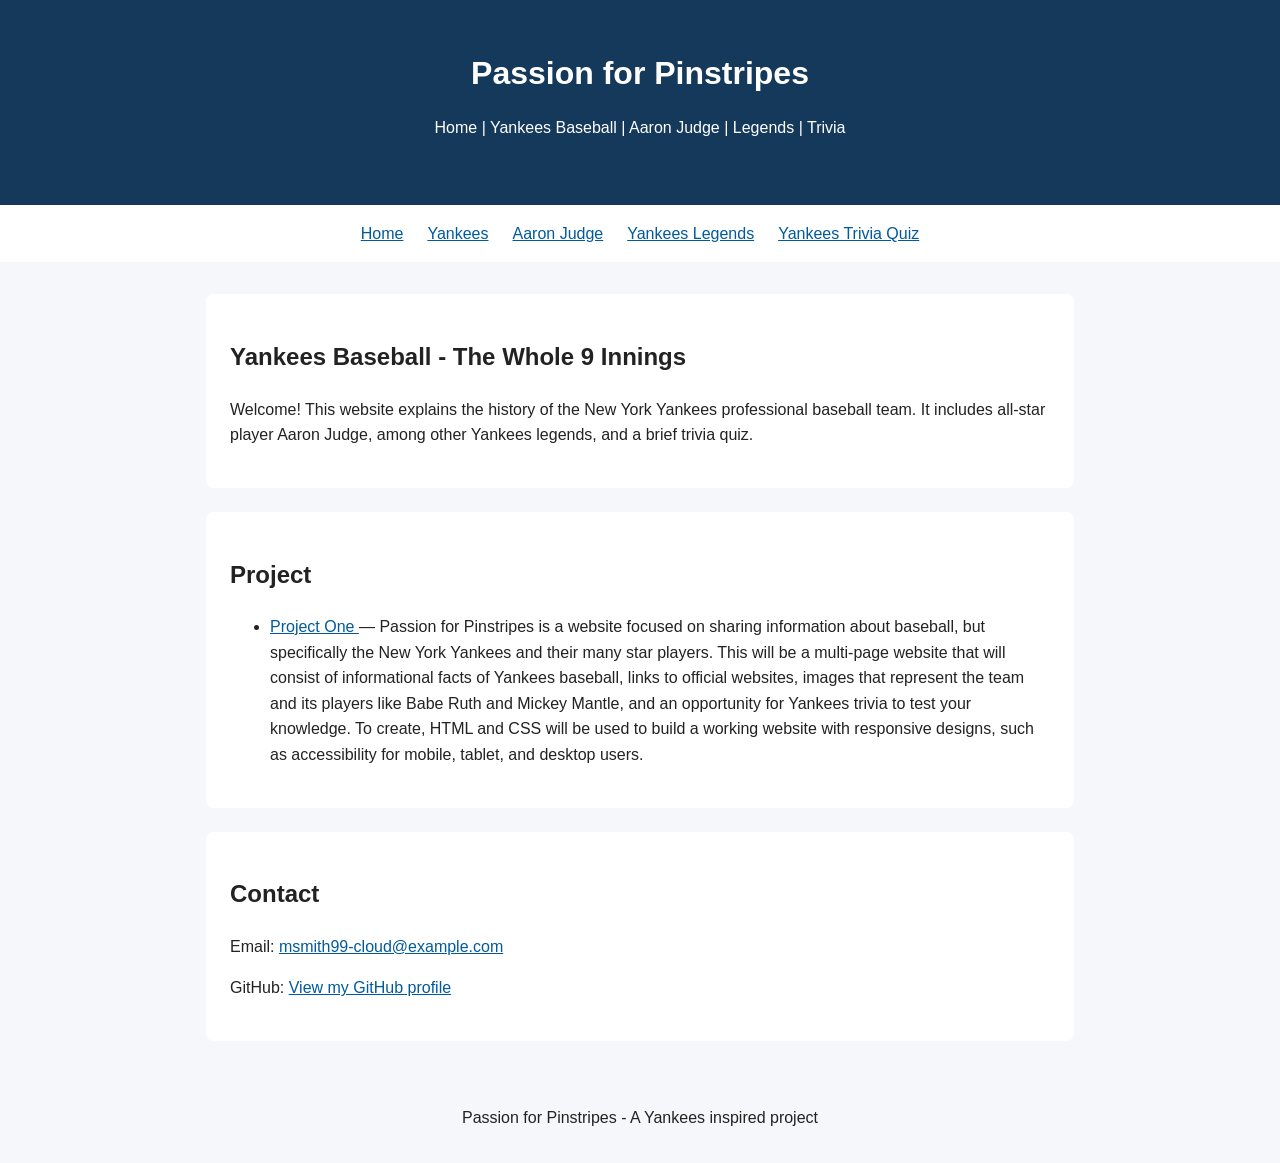
==== index.html @ 3a8514ab "Update index.html" ====
<!DOCTYPE html>
<html lang="en">
<head>
  <meta charset="UTF-8">
  <meta name="viewport" content="width=device-width, initial-scale=1">
  <meta name="description"
        content="Personal website featuring Yankees background, projects, and contact information.">

  <title>Home | Passion for Pinstripes by Madison Smith</title>
  <link rel="stylesheet" href="css/style.css">

  <style>
    * {
      box-sizing: border-box;
    }

    body {
      margin: 0;
      font-family: Arial, sans-serif;
      line-height: 1.6;
      color: #222;
      background: #f5f7fa;
    }

    header {
      padding: 3rem 1rem;
      text-align: center;
      color: white;
      background: #15395b;
    }

    header h1 {
      margin: 0;
    }

    nav {
      display: flex;
      flex-wrap: wrap;
      justify-content: center;
      gap: 1.5rem;
      padding: 1rem;
      background: #fff;
    }

    a {
      color: #005a9c;
    }

    a:focus-visible {
      outline: 3px solid #c75b00;
      outline-offset: 4px;
    }

    main {
      max-width: 900px;
      margin: 2rem auto;
      padding: 0 1rem;
    }

    section {
      margin-bottom: 1.5rem;
      padding: 1.5rem;
      background: white;
      border-radius: 8px;
    }

    footer {
      padding: 1rem;
      text-align: center;
    }

    .small-image {
      width: 30%;
      height: auto;
    }
  </style>
</head>

<body>
  <header>
    <h1>Passion for Pinstripes</h1>
    <p>Home | Yankees Baseball | Aaron Judge | Legends | Trivia</p>
  </header>

  <nav aria-label="Main navigation">
    <a href="index.html">Home</a>
    <a href="yankees.html">Yankees</a>
    <a href="judge.html">Aaron Judge</a>
    <a href="legends.html">Yankees Legends</a>
    <a href="quiz.html">Yankees Trivia Quiz</a>
  </nav>

  <main>
    <section id="about">
      <h2>Yankees Baseball - The Whole 9 Innings</h2>
      <p>
        Welcome! This website explains the history of the New York Yankees professional 
        baseball team. It includes all-star player Aaron Judge, among other Yankees legends, 
        and a brief trivia quiz.
      </p>
    </section>

    <section id="projects">
      <h2>Project</h2>
      <ul>
        <li>
          <a href="https://github.com/msmith99-cloud/project-one">
            Project One
          </a>
          — Passion for Pinstripes is a website focused on sharing information
          about baseball, but specifically the New York Yankees and their many star players. This 
          will be a multi-page website that will consist of informational facts of Yankees baseball,
          links to official websites, images that represent the team and its players like Babe Ruth 
          and Mickey Mantle, and an opportunity for Yankees trivia to test your knowledge. To create, 
          HTML and CSS will be used to build a working website with responsive designs, such as 
          accessibility for mobile, tablet, and desktop users.
        </li>
      </ul>
    </section>

    <section id="contact">
      <h2>Contact</h2>
      <p>
        Email:
        <a href="mailto:msmith99-cloud@example.com">msmith99-cloud@example.com</a>
      </p>
      <p>
        GitHub:
        <a href="https://github.com/msmith99-cloud">
          View my GitHub profile
        </a>
      </p>
    </section>
  </main>

  <footer>
    <p>Passion for Pinstripes - A Yankees inspired project</p>
  </footer>
</body>
</html>
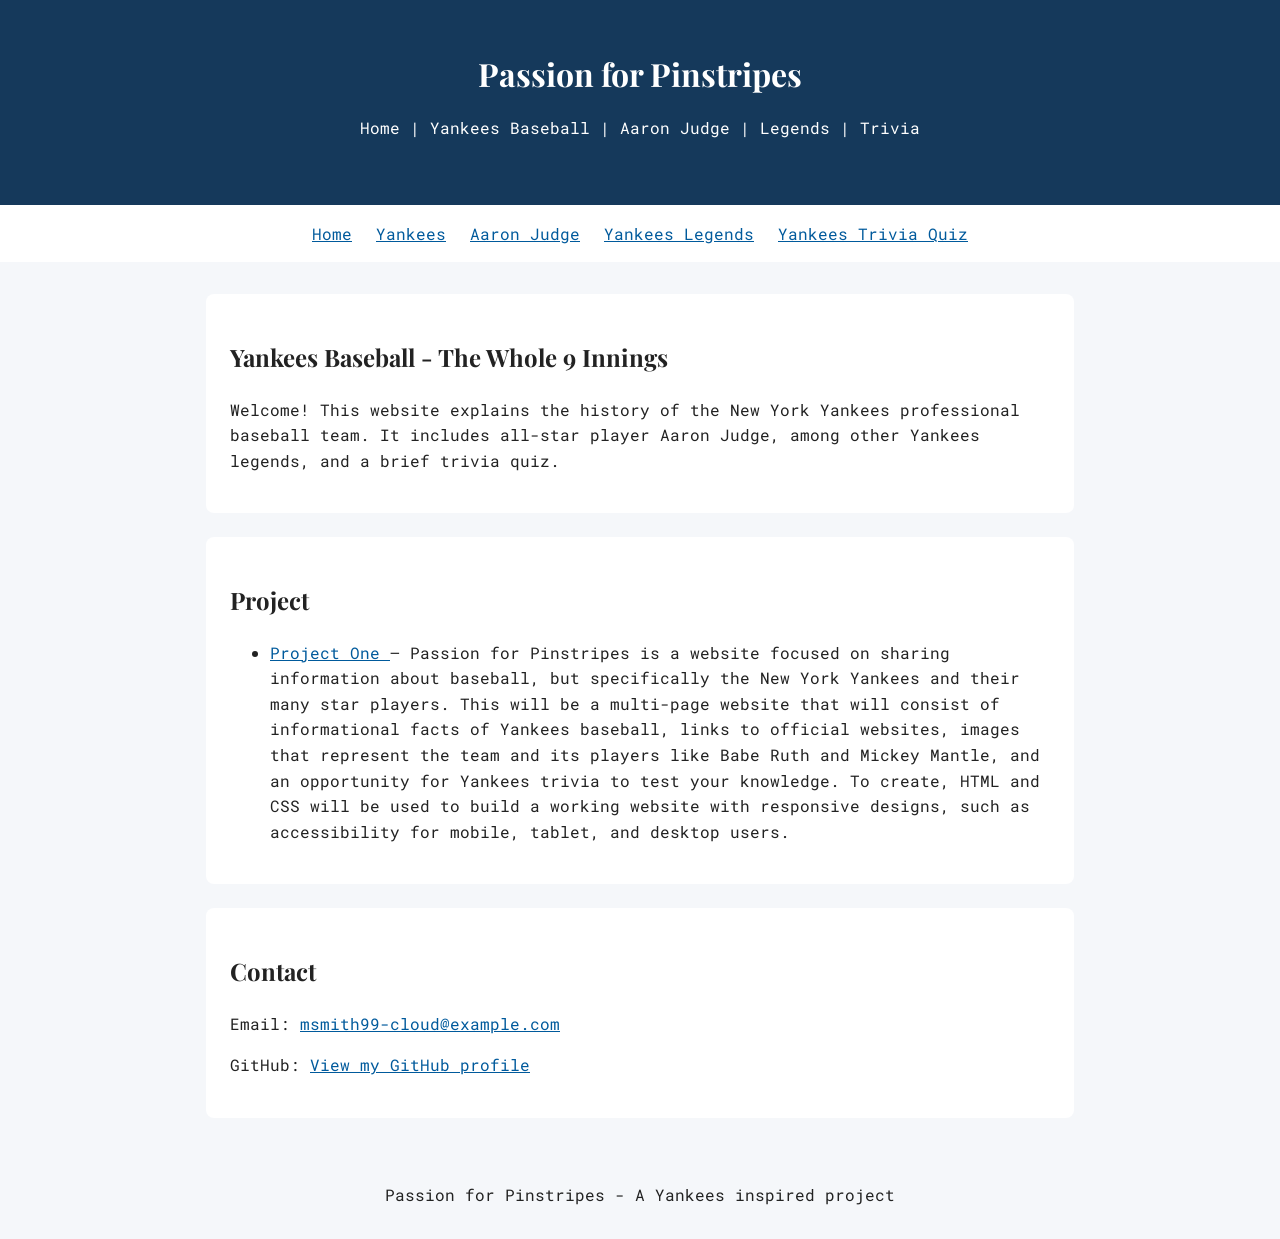
==== commit a090f648: "Update index.html" ====
--- a/index.html
+++ b/index.html
@@ -7,6 +7,14 @@
         content="Personal website featuring Yankees background, projects, and contact information.">
 
   <title>Home | Passion for Pinstripes by Madison Smith</title>
+
+  <link rel="preconnect" href="https://fonts.googleapis.com">
+  <link rel="preconnect" href="https://fonts.gstatic.com" crossorigin>
+  <link href="https://fonts.googleapis.com/css2?family=Playfair+Display:ital,wght@0,400..900;1,400..900&display=swap" rel="stylesheet">
+
+  <link rel="preconnect" href="https://fonts.googleapis.com">
+  <link rel="preconnect" href="https://fonts.gstatic.com" crossorigin>
+  <link href="https://fonts.googleapis.com/css2?family=Roboto+Mono:ital,wght@0,100..700;1,100..700&display=swap" rel="stylesheet">
   <link rel="stylesheet" href="css/style.css">
 
   <style>
@@ -16,10 +24,14 @@
 
     body {
       margin: 0;
-      font-family: Arial, sans-serif;
+      font-family: "Roboto Mono", monospace;
       line-height: 1.6;
       color: #222;
       background: #f5f7fa;
+    }
+
+    h1, h2, h3, h4, h5, h6 {
+      font-family: "Playfair Display", serif;
     }
 
     header {
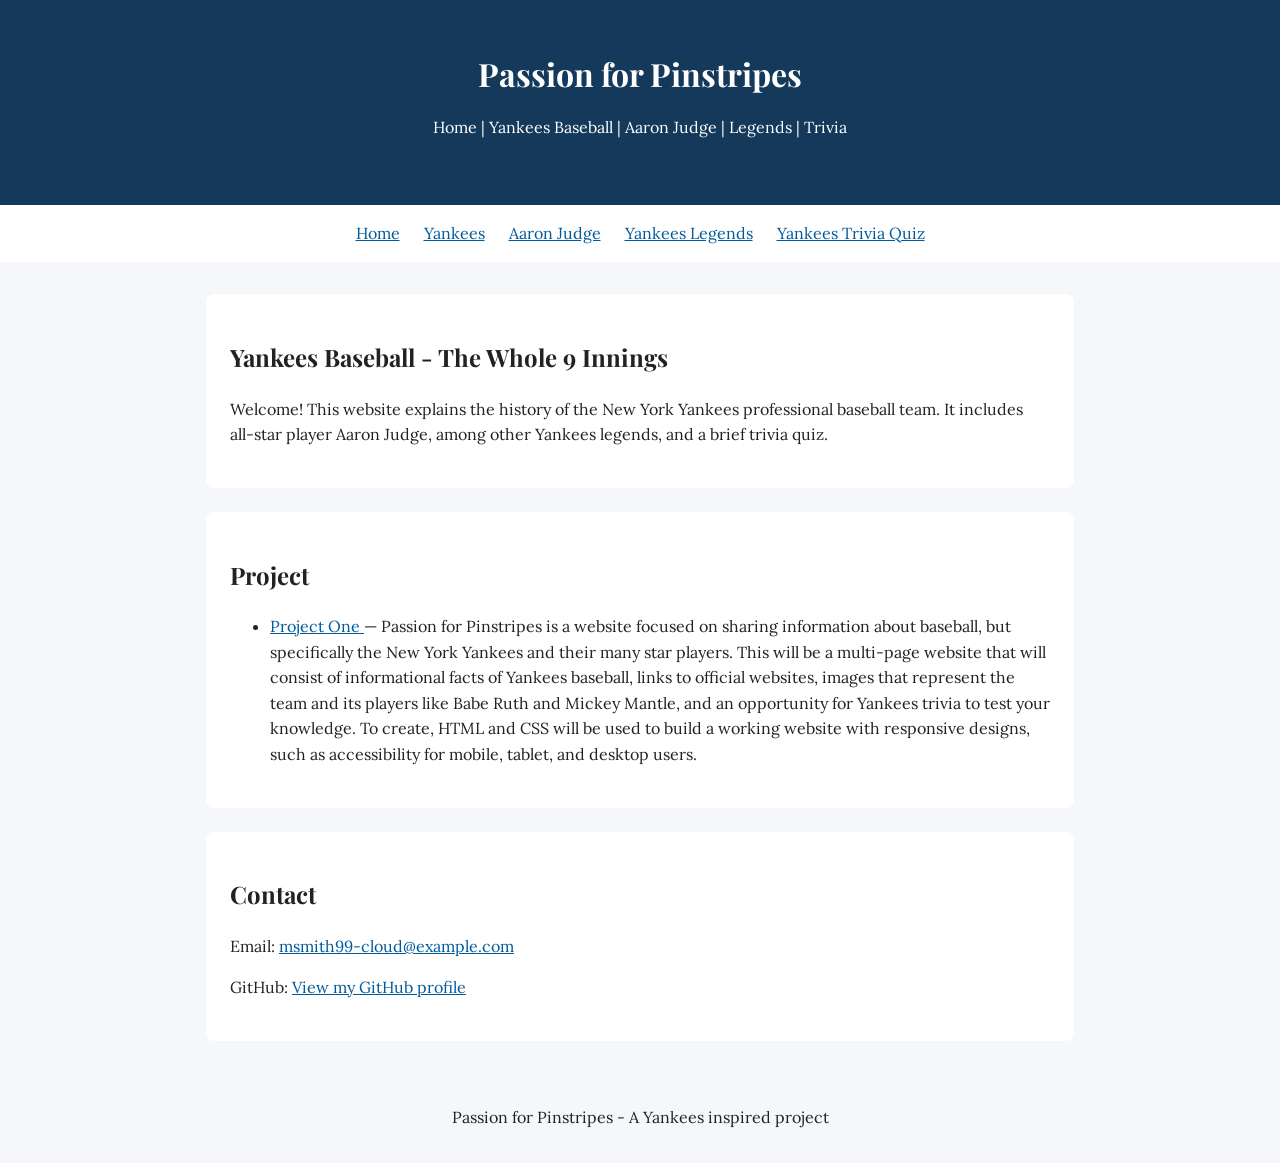
==== commit 4b9c92be: "Update index.html" ====
--- a/index.html
+++ b/index.html
@@ -14,7 +14,7 @@
 
   <link rel="preconnect" href="https://fonts.googleapis.com">
   <link rel="preconnect" href="https://fonts.gstatic.com" crossorigin>
-  <link href="https://fonts.googleapis.com/css2?family=Roboto+Mono:ital,wght@0,100..700;1,100..700&display=swap" rel="stylesheet">
+  <link href="https://fonts.googleapis.com/css2?family=Lora:ital,wght@0,400..700;1,400..700&display=swap" rel="stylesheet">
   <link rel="stylesheet" href="css/style.css">
 
   <style>
@@ -24,7 +24,7 @@
 
     body {
       margin: 0;
-      font-family: "Roboto Mono", monospace;
+      font-family: "Lora", serif;
       line-height: 1.6;
       color: #222;
       background: #f5f7fa;
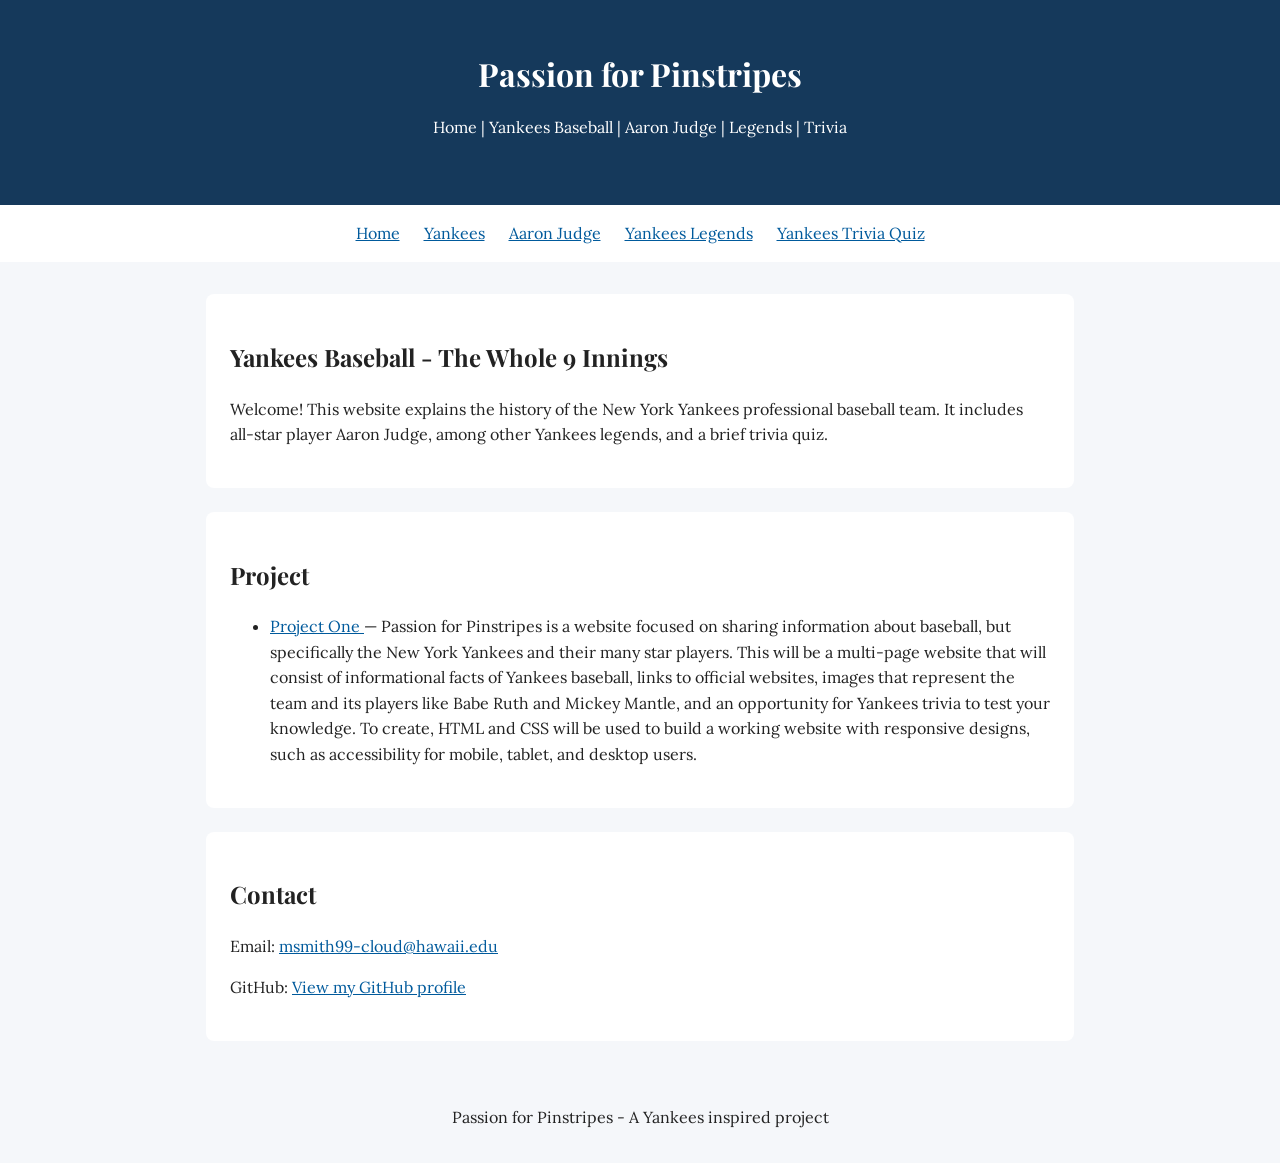
==== commit 4b7f8dee: "Update index.html" ====
--- a/index.html
+++ b/index.html
@@ -82,8 +82,11 @@
     }
 
     .small-image {
-      width: 30%;
+      width: 100%;
+      max-width: 304px;
       height: auto;
+      display: block;
+      margin: 0 auto;
     }
   </style>
 </head>
@@ -134,7 +137,7 @@
       <h2>Contact</h2>
       <p>
         Email:
-        <a href="mailto:msmith99-cloud@example.com">msmith99-cloud@example.com</a>
+        <a href="mailto:msmith99-cloud@example.com">msmith99-cloud@hawaii.edu</a>
       </p>
       <p>
         GitHub:
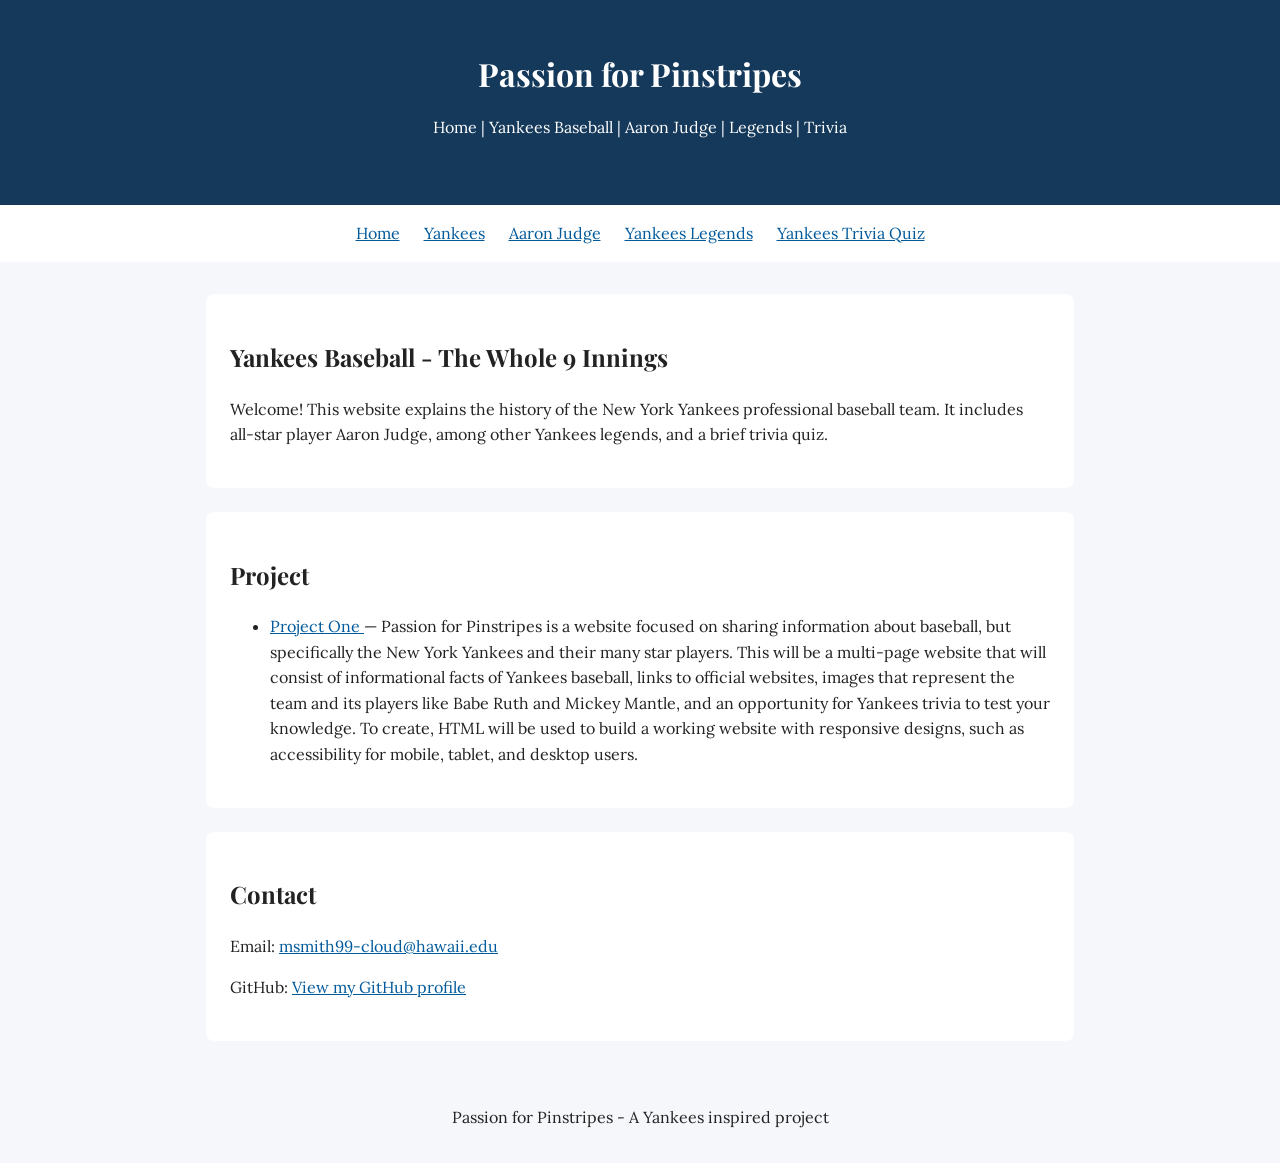
==== commit 847f46ee: "Update index.html" ====
--- a/index.html
+++ b/index.html
@@ -127,7 +127,7 @@
           will be a multi-page website that will consist of informational facts of Yankees baseball,
           links to official websites, images that represent the team and its players like Babe Ruth 
           and Mickey Mantle, and an opportunity for Yankees trivia to test your knowledge. To create, 
-          HTML and CSS will be used to build a working website with responsive designs, such as 
+          HTML will be used to build a working website with responsive designs, such as 
           accessibility for mobile, tablet, and desktop users.
         </li>
       </ul>
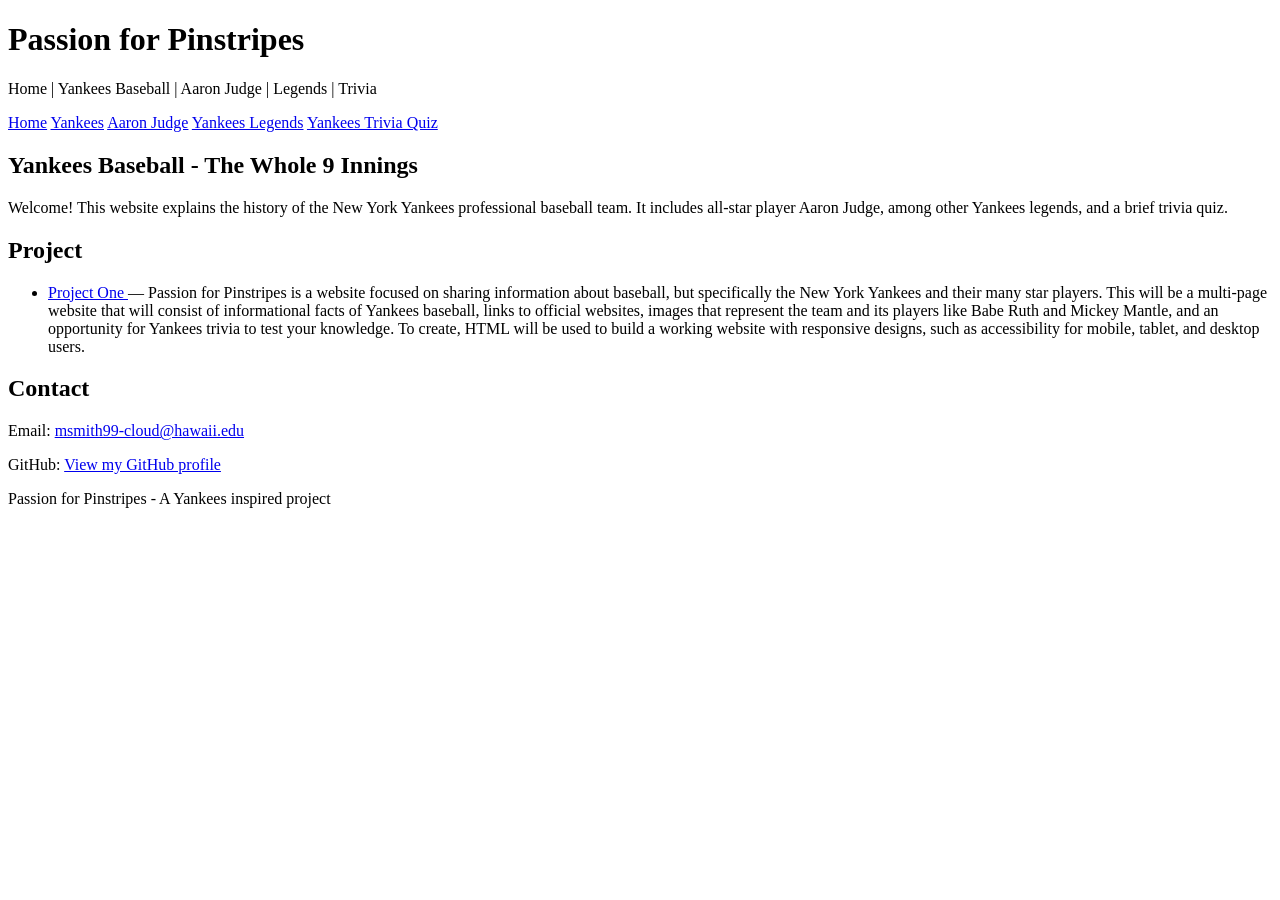
==== commit b2bdbad1: "Update index.html" ====
--- a/index.html
+++ b/index.html
@@ -17,78 +17,6 @@
   <link href="https://fonts.googleapis.com/css2?family=Lora:ital,wght@0,400..700;1,400..700&display=swap" rel="stylesheet">
   <link rel="stylesheet" href="css/style.css">
 
-  <style>
-    * {
-      box-sizing: border-box;
-    }
-
-    body {
-      margin: 0;
-      font-family: "Lora", serif;
-      line-height: 1.6;
-      color: #222;
-      background: #f5f7fa;
-    }
-
-    h1, h2, h3, h4, h5, h6 {
-      font-family: "Playfair Display", serif;
-    }
-
-    header {
-      padding: 3rem 1rem;
-      text-align: center;
-      color: white;
-      background: #15395b;
-    }
-
-    header h1 {
-      margin: 0;
-    }
-
-    nav {
-      display: flex;
-      flex-wrap: wrap;
-      justify-content: center;
-      gap: 1.5rem;
-      padding: 1rem;
-      background: #fff;
-    }
-
-    a {
-      color: #005a9c;
-    }
-
-    a:focus-visible {
-      outline: 3px solid #c75b00;
-      outline-offset: 4px;
-    }
-
-    main {
-      max-width: 900px;
-      margin: 2rem auto;
-      padding: 0 1rem;
-    }
-
-    section {
-      margin-bottom: 1.5rem;
-      padding: 1.5rem;
-      background: white;
-      border-radius: 8px;
-    }
-
-    footer {
-      padding: 1rem;
-      text-align: center;
-    }
-
-    .small-image {
-      width: 100%;
-      max-width: 304px;
-      height: auto;
-      display: block;
-      margin: 0 auto;
-    }
-  </style>
 </head>
 
 <body>
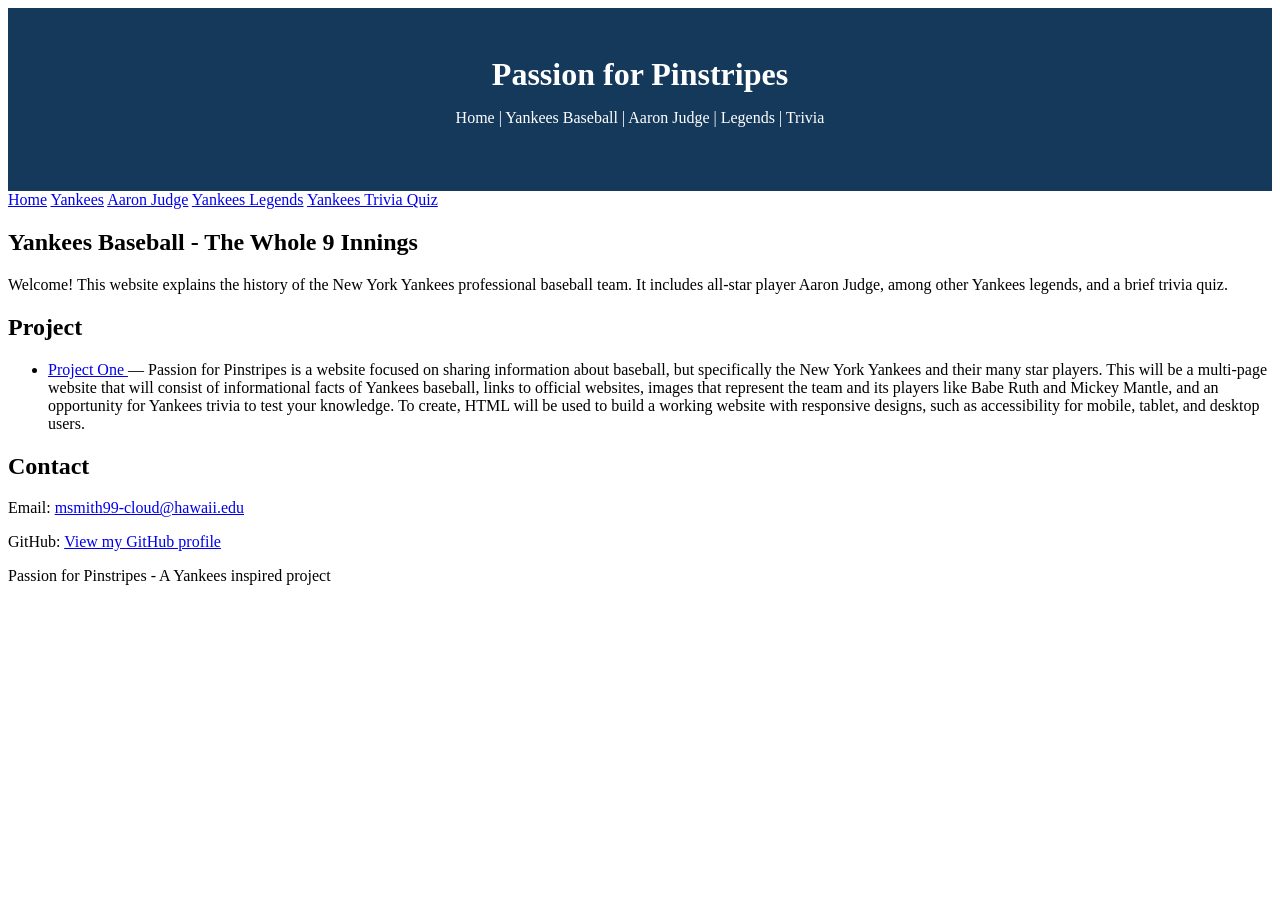
==== commit b7844dce: "Update index.html" ====
--- a/index.html
+++ b/index.html
@@ -16,6 +16,20 @@
   <link rel="preconnect" href="https://fonts.gstatic.com" crossorigin>
   <link href="https://fonts.googleapis.com/css2?family=Lora:ital,wght@0,400..700;1,400..700&display=swap" rel="stylesheet">
   <link rel="stylesheet" href="css/style.css">
+
+  <style>
+      header {
+      padding: 3rem 1rem;
+      text-align: center;
+      color: white;
+      background: #15395b;
+    }
+
+    header h1 {
+      margin: 0;
+    }
+
+  </style>
 
 </head>
 
